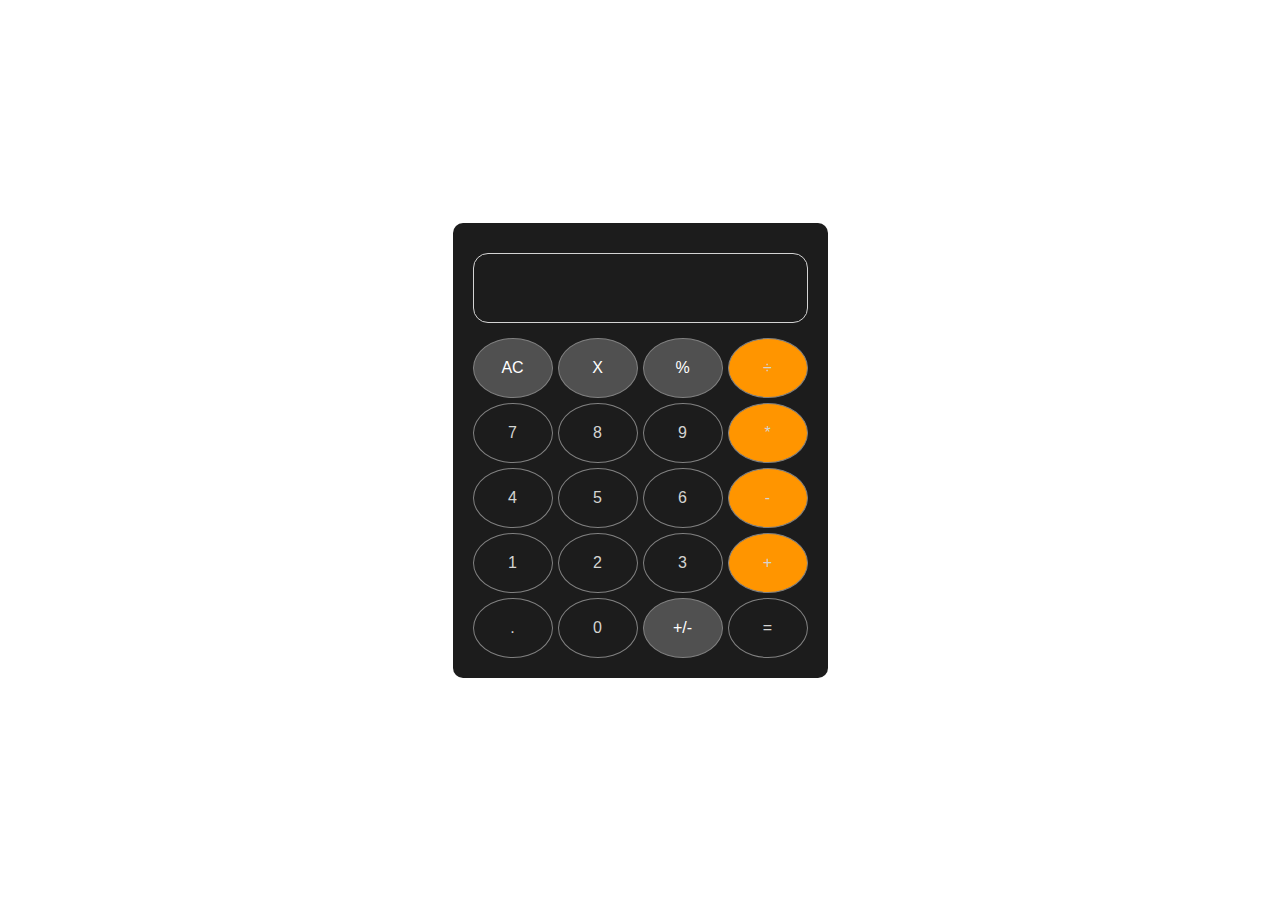
==== calculator/Calculator.html @ 68f4ddec "my first commit" ====
<!DOCTYPE html>
<html lang="en">
<head>
    <meta charset="UTF-8">
    <meta name="viewport" content="width=device-width, initial-scale=1.0">
    <title>Calculator</title>
    <link rel="stylesheet" href="calculatorStyle.css">
</head>
<body>
    <div class="container">
        <div class="display" id="display">
        </div>
        <div class="btn lightgray" id="ac" >AC</div>
        <div class="btn lightgray" id="undo">X</div>
        <div class="btn lightgray chooseOperator" id="mod">%</div>
        <div class="btn operator chooseOperator"  id="divide">&#247</div>
        <div class="btn num" id="seven">7</div>
        <div class="btn num" id="eight">8</div>
        <div class="btn num" id="nine">9</div>
        <div class="btn operator chooseOperator" id="mul">*</div>
        <div class="btn num " id="four">4</div>
        <div class="btn num" id="five">5</div>
        <div class="btn num" id="six">6</div>
        <div class="btn operator chooseOperator" id="sub">-</div>
        <div class="btn num" id="one">1</div>
        <div class="btn num" id="two">2</div>
        <div class="btn num" id="three">3</div>
        <div class="btn operator chooseOperator" id="add">+</div>
        <div class="btn num" id="dot">.</div>
        <div class="btn num" id="zero">0</div>
        <div class="btn lightgray" id="sign">+/-</div>
        <div class="btn" id="equal">=</div>
        <script src="CalculatorJS.js"></script>
    </div>
</body>
</html>
---- calculator/calculatorStyle.css ----
*{
    margin: 0px;
    padding: 0px ;
    box-sizing: border-box;
    font-family: Verdana, Geneva, Tahoma, sans-serif;
}
body{
    min-height: 100vh;
    display: flex;
    align-items: center;
    justify-content: center;
    color: #D4D4D2;
}
.container{
    background-color: #1C1C1C;
    display: grid;
    grid-template-columns: repeat(4,80px);
    gap: 5px;
    /* border: 4px solid rgba(0, 0, 255, 0.626); */
    padding:30px 20px 20px 20px;
    border-radius: 10px;
    /* outline: 4px solid rgba(0, 0, 0, 0.966); */
}
.btn{
    text-align: center;
    padding: 20px;
    border-radius: 50%;
    border: 1px solid gray;
    transition: all .4s ease;
    cursor: pointer;
    font-weight: 500;
    /* border: none; */
}
.btn:hover{
    background-color: lightgray;
    transform: scale(1.1);
    color: white;
}
.display{
    border: 1px solid lightgray;
    font-size: 50px;
    box-sizing: border-box;
    padding: 7px;
    border-radius: 15px;
    margin-bottom: 10px;
    text-align: right;
    grid-column: 1/span 4;
    min-height: 70px;
    /* width: 335; */
    height: 50px;
    overflow: hidden;
    /* line-height: 1.5; */
    
}
.lightgray{
    background-color: #505050;
    color: white;
}

.operator{
    background-color: #FF9500;
}
.operator:hover{
   background-color: #ff9500b9;
}
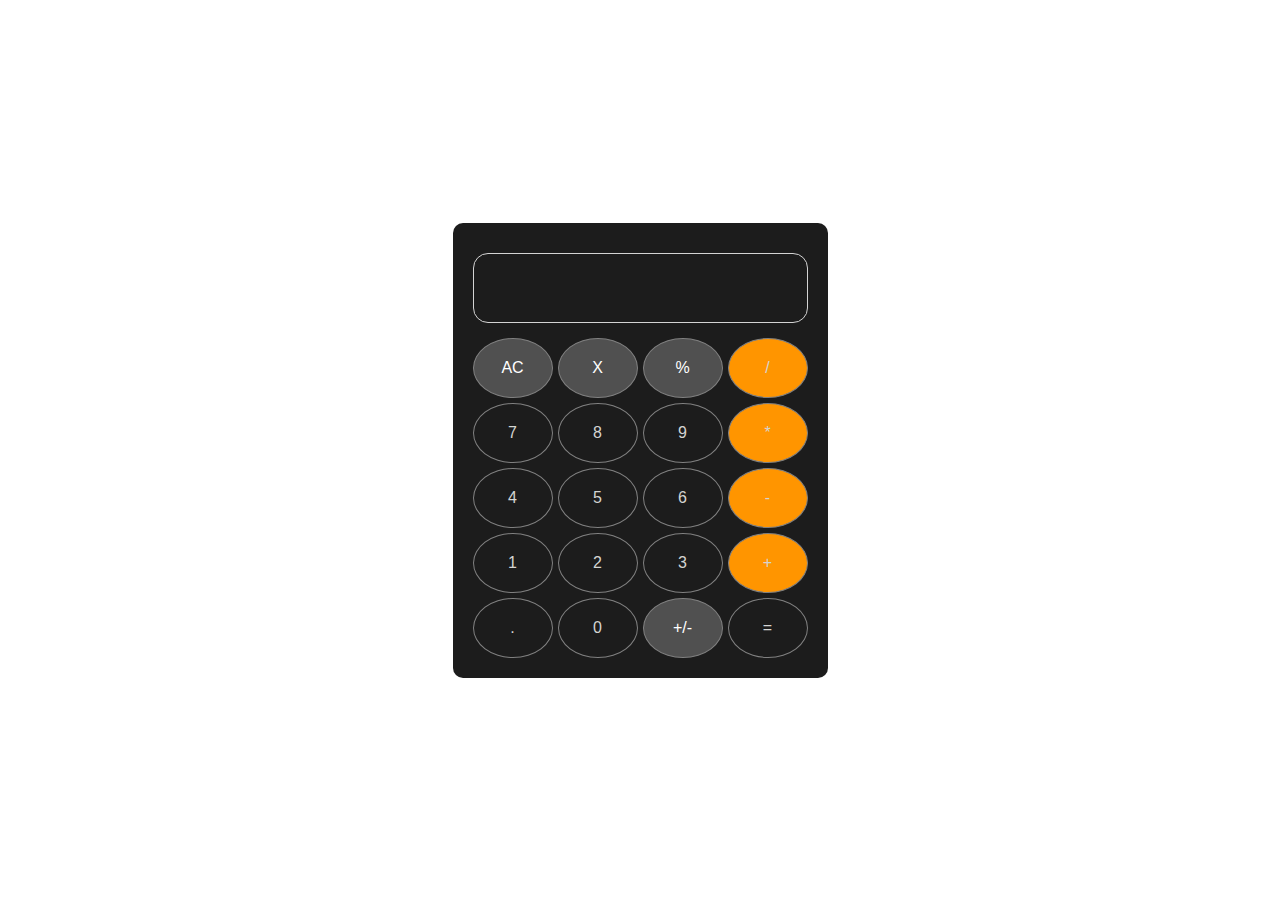
==== commit bbedb0f4: "calculator updated" ====
--- a/calculator/Calculator.html
+++ b/calculator/Calculator.html
@@ -13,7 +13,7 @@
         <div class="btn lightgray" id="ac" >AC</div>
         <div class="btn lightgray" id="undo">X</div>
         <div class="btn lightgray chooseOperator" id="mod">%</div>
-        <div class="btn operator chooseOperator"  id="divide">&#247</div>
+        <div class="btn operator chooseOperator"  id="divide">/</div>
         <div class="btn num" id="seven">7</div>
         <div class="btn num" id="eight">8</div>
         <div class="btn num" id="nine">9</div>
